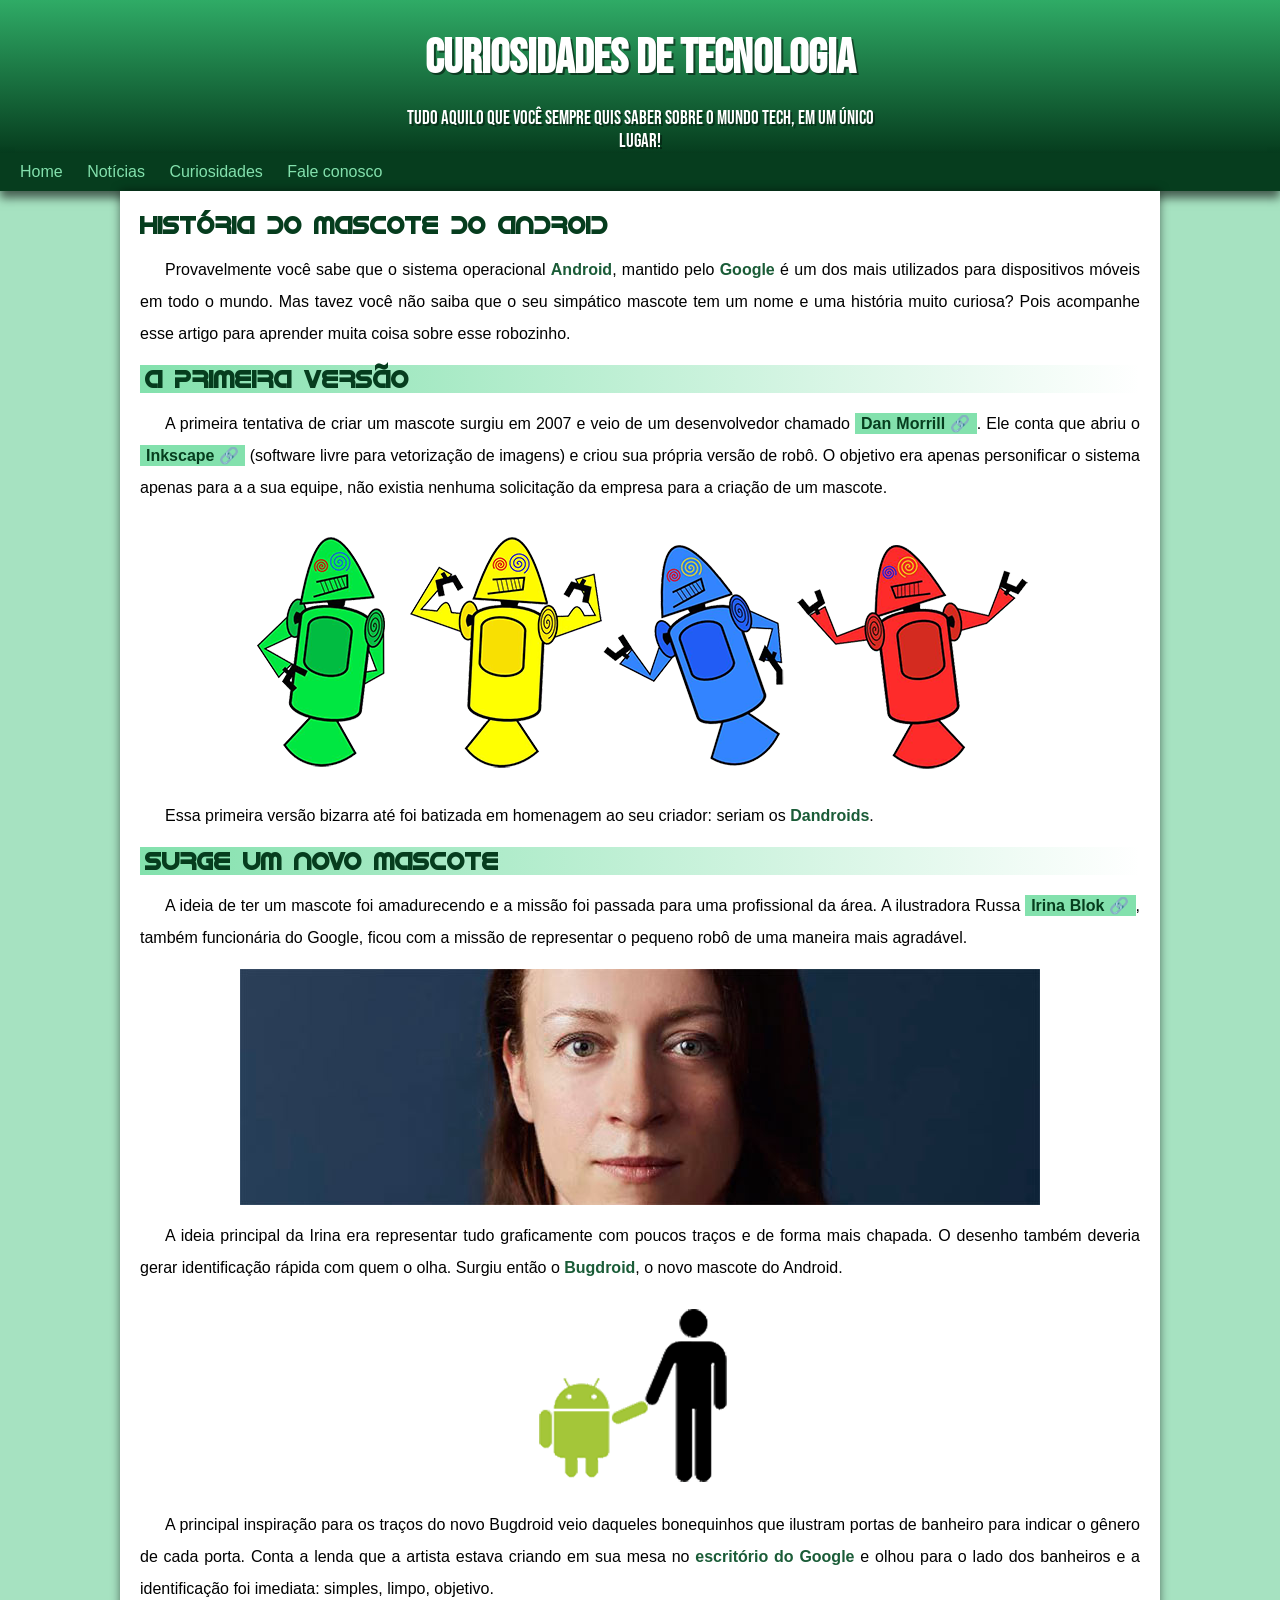
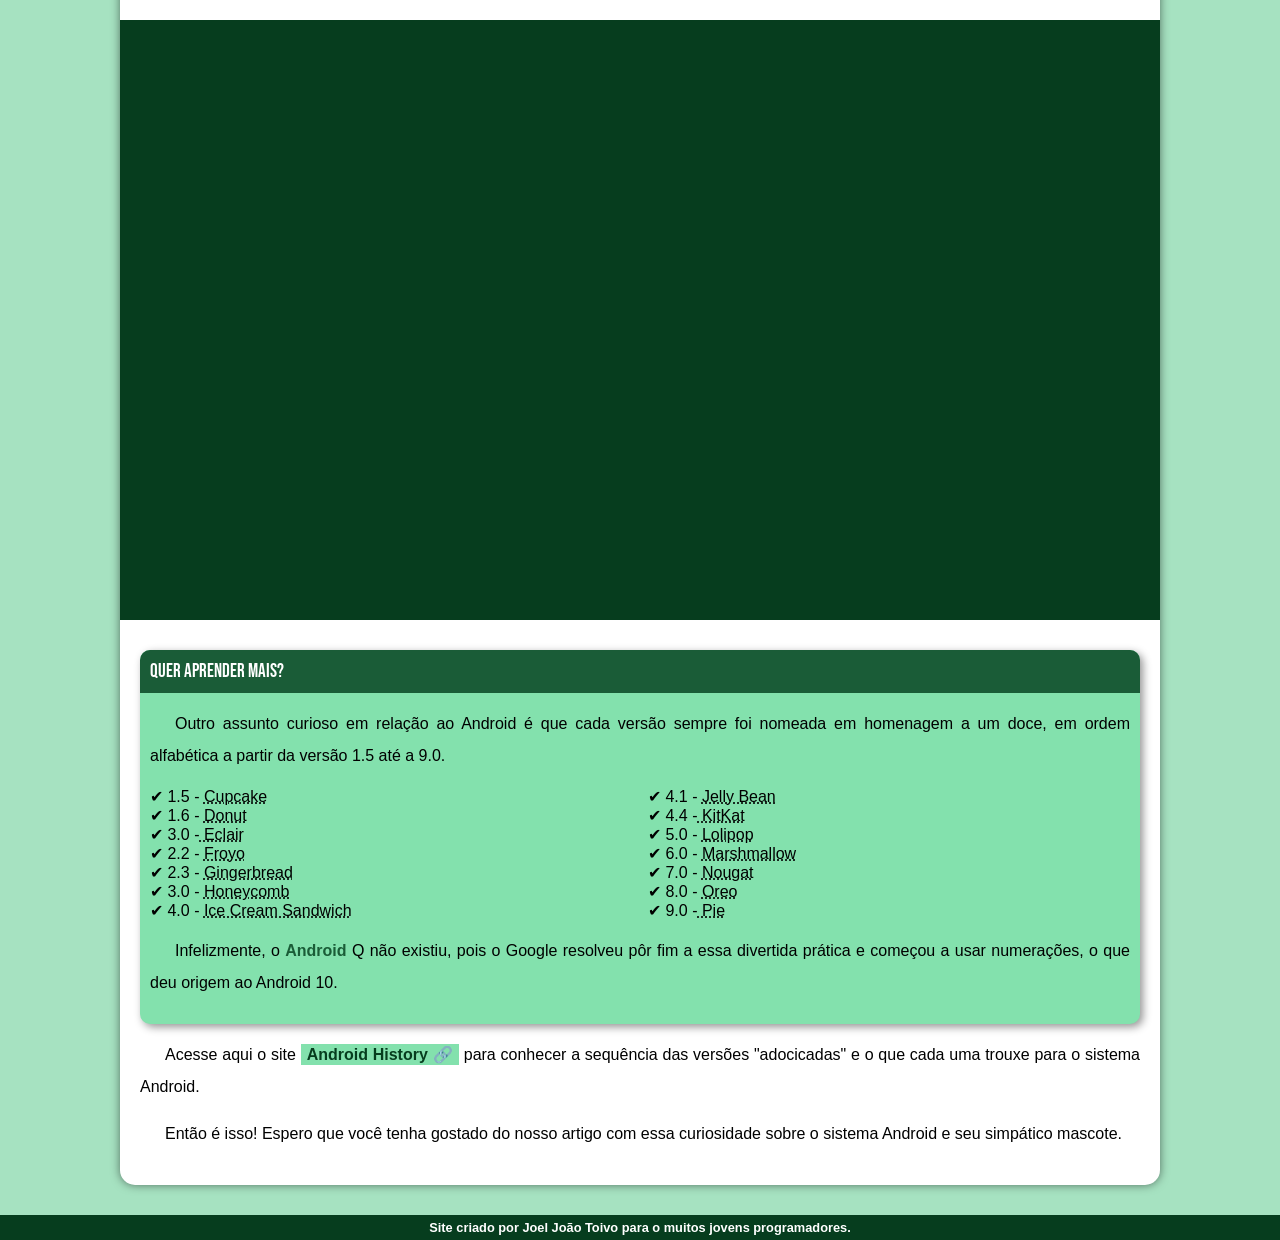
==== Projecto android.html @ 7ff04c75 "Site historia android" ====
<!DOCTYPE html>
<html lang="pt">
<head>
    <meta charset="UTF-8">
    <meta name="viewport" content="width=device-width, initial-scale=1.0">
    <title>Surgimento da mascote Android</title>
     <link rel="shortcut icon" href="imagens/favicon.ico" type="image/x-icon">
     <link rel="stylesheet" href="estilos/android.css">

        <link rel="preconnect" href="https://fonts.googleapis.com">
        <link rel="preconnect" href="https://fonts.gstatic.com" crossorigin>
        
        <link href="https://fonts.googleapis.com/css2?family=Bebas+Neue&display=swap" rel="stylesheet">
</head>
<body>
    <header>
        <h1>Curiosidades de Tecnologia</h1>
        <p>Tudo aquilo que você sempre quis saber sobre o mundo Tech, em um único lugar!</p>
    </header>
    <nav>
        <a href="#">Home</a>
        <a href="#">Notícias</a>
        <a href="#">Curiosidades</a>
        <a href="#">Fale conosco</a>
    </nav>

    <main>
        <article>
            <h1>História do Mascote do Android</h1>
        <p>
            Provavelmente você sabe que o sistema operacional <strong>Android</strong>, mantido pelo <strong>Google</strong> é um dos mais utilizados para dispositivos móveis em todo o mundo. Mas tavez você não saiba que o seu simpático mascote tem um nome e uma história muito curiosa? Pois acompanhe esse artigo para aprender muita coisa sobre esse robozinho.
       </p>

        <h2>A primeira versão</h2>

      

        <p>
            A primeira tentativa de criar um mascote surgiu em 2007 e veio de um desenvolvedor chamado <a href="https://androidcommunity.com/dan-morrill-shows-us-the-android-mascot-that-almost-was-20130103/" target="_blank" class="external">Dan Morrill</a>. Ele conta que abriu o <a href="  https://inkscape.org/" target="_blank" class="external">Inkscape</a> (software livre para vetorização de imagens) e criou sua própria versão de robô. O objetivo era apenas personificar o sistema apenas para a a sua equipe, não existia nenhuma solicitação da empresa para a criação de um mascote.</p>

          <picture>
            <source media="(max-width:670px )" srcset="imagens/dan-droids-pq.png">

            <img src="imagens/dan-droids.png" alt="primeiro mascote de android">
        </picture>

        <p>Essa primeira versão bizarra até foi batizada em homenagem ao seu criador: seriam os <strong>Dandroids</strong>.</p>

        <h2>Surge um novo mascote</h2>

        <p>A ideia de ter um mascote foi amadurecendo e a missão foi passada para uma profissional da área. A ilustradora Russa <a href="https://www.irinablok.com/android" target="_blank" class="external">Irina Blok</a>, também funcionária do Google, ficou com a missão de representar o pequeno robô de uma maneira mais agradável.</p>
        <picture>
            <source media="(max-width:670px )" srcset="imagens/irina-blok-pq.jpg">

                    <img src="imagens/irina-blok.jpg" alt="criadora do mascote android">
        </picture>

        <p>A ideia principal da Irina era representar tudo graficamente com poucos traços e de forma mais chapada. O desenho também deveria gerar identificação rápida com quem o olha. Surgiu então o <strong>Bugdroid</strong>, o novo mascote do Android.</p>

        <img src="imagens/bugdroid.png" id="media" alt="bag do android">

        <p>A principal inspiração para os traços do novo Bugdroid veio daqueles bonequinhos que ilustram portas de banheiro para indicar o gênero de cada porta. Conta a lenda que a artista estava criando em sua mesa no <strong>escritório do Google</strong> e olhou para o lado dos banheiros e a identificação foi imediata: simples, limpo, objetivo.</p>

        
        <div class="video">
            <iframe width="560" height="315" src="https://www.youtube.com/embed/l2UDgpLz20M?si=lxjDxp0FZe5an9zk" title="YouTube video player" frameborder="0" allow="accelerometer; autoplay; clipboard-write; encrypted-media; gyroscope; picture-in-picture; web-share" referrerpolicy="strict-origin-when-cross-origin" allowfullscreen></iframe>
        </div>

   <aside>
    
     <h3>Quer aprender mais?</h3>
    <p>Outro assunto curioso em relação ao Android é que cada versão sempre foi nomeada em homenagem a um doce, em ordem alfabética a partir da versão 1.5 até a 9.0.</p>
    <ul>
        
        <li>1.5 - <abbr title="Bolo de Copo">Cupcake</abbr></li>
        <li>1.6 - <abbr title="Resquinha">Donut</abbr></li>
        <li>3.0 -<abbr title="Bomba"> Eclair</abbr></li>
        <li>2.2 - <abbr title="Iogurte Congelado">Froyo</abbr></li>
        <li>2.3 - <abbr title="Biscoito de Gengibre">Gingerbread</abbr></li>
        <li>3.0 - <abbr title="Favo de Mel">Honeycomb</abbr></li>
         <li>4.0 - <abbr title="Sanduche de Survete">Ice Cream Sandwich
         </abbr></li>
        <li>4.1 - <abbr title="Jujuba">Jelly Bean</abbr></li>
        <li>4.4 -<abbr title="Kitkat"> KitKat</abbr></li>
        <li>5.0 - <abbr title="Pirulito">Lolipop</abbr></li>
        <li>6.0 - <abbr title="Marshmallow">Marshmallow</abbr></li>
        <li>7.0 - <abbr title="Torrono">Nougat</abbr></li>
        <li>8.0 - <abbr title="Oreo">Oreo</abbr></li>
        <li>9.0 -<abbr title="Torta"> Pie</abbr></li>
    </ul>
    <p>Infelizmente, o <strong>Android</strong> Q não existiu, pois o Google resolveu pôr fim a essa divertida prática e começou a usar numerações, o que deu origem ao Android 10.</p>
    </aside>

        <p>Acesse aqui o site <a href="https://www.android.com/intl/en_uk_history/" target="_blank" class="external">Android History</a> para conhecer a sequência das versões "adocicadas" e o que cada uma trouxe para o sistema Android.</p>
       

        <p>Então é isso! Espero que você tenha gostado do nosso artigo com essa curiosidade sobre o sistema Android e seu simpático mascote.</p>
        </article>
    </main>

    <footer>Site criado por <strong>Joel João Toivo</strong> para o muitos jovens programadores.</footer>
</body>
</html>
---- estilos/android.css ----
@charset "UTF-8";

@font-face {
    font-family:'android' ;
    src: url('../fontes/idroid.otf') format('opentype');
    font-weight: normal;
}
*{
    margin: 0px;
    padding: 0px;
}

:root{
    --core0:#c5ebd6;
    --core1:#83e1ad;
    --core2:#3ddc84;
    --core3:#2fab66;
    --core4:#1a5c37;
    --core5:#063d1e;

    --minha-fonte:arial,verdana,helvetica,sans-serif;
    --font-destaque:'bebas neue',cursive;
}
body{
    background-color:#a6e2c1;
    font-family: var(--minha-fonte);
}

header{
    color:white;
    background-image: linear-gradient(to bottom,var(--core3),var(--core5));
    font-family: "Bebas Neue", sans-serif;
    font-style: normal;
    font-weight: 100;
      min-height: 150px;
    text-align: center;
    
}

nav{
    background-color: var(--core5);
    padding: 10px;
    box-shadow: 0px 7px 9px #00000094;
   
}
nav >a{
    color: var(--core1);
    padding: 10px;
    text-decoration: none;
    font-weight: folder;
     border-radius: 5px;
     transition-duration: 0.5s;
     margin-bottom: 20px;
}

nav >a:hover{
    background-color: var(--core3);
    color: var(--core5);
    
   
}

main{
    min-width: 300px;
    max-width: 1000px;
    margin: auto;
    background-color: white;
    padding: 20px;
    box-shadow: 0px 0px 10px #00000080;
    margin-bottom: 30px;
    border-bottom-left-radius: 15px;
    border-bottom-right-radius: 15px;
}

main h1,h2{
    color: var(--core5);
    font-family: 'android';
}

footer{
    background-color: var(--core5);
    color: white;
    text-align: center;
    font-size: 0.8em;
    padding: 5px;
}

#media{
    max-width: 350px;
    display: block;
    margin: auto;
}

header >h1{
    padding-top: 30px;
    margin-bottom: 20px;
    font-size: 3em;
    text-shadow: 2px 2px 0px rgba(0, 0, 0, 0.479);

}

header>p{
    font-size: 1.2em;
    max-width:500px;
    margin: auto;
    text-shadow: 2px 2px 0px rgba(0, 0, 0, 0.397);

}

main p{
    margin: 15px 0px 15px 0px;
    text-align: justify;
    text-indent: 25px;
    line-height: 2em;
    font-size: 1em;
}

main strong{
    color: var(--core4);
    font-weight: bold;

}

main a{
    text-decoration: none;
    padding: 2px 6px;
    background-color: var(--core1);
    color: var(--core5);
    font-weight: bold;

}

main a:hover{
    text-decoration: underline;
    color: var(--core4);
}

main h2{
    background-image: linear-gradient(to right,var(--core1),transparent);
    text-indent: 5px;
}

img{
    margin: auto;
    display: block;
}

footer {
    color: white;
    font-weight: bold;
    text-decoration: none;
}

footer>strong:hover{
    text-decoration: underline;
    color: var(--core1);
}

aside{
    background-color: var(--core1);
    padding: 10px;
    border-radius: 10px;
    box-shadow: 3px 3px 8px rgba(0, 0, 0, 0.425);
}
aside>ul{
    list-style-type: '\2714\00A0';
    list-style-position: inside;
    columns: 2;
}
aside>h3{
    background-color: var(--core4);
    color: white;
    padding: 10px;
    margin: -10px -10px 0px -10px;
    border-radius: 10px 10px 0px 0px;
    font-family: var(--font-destaque);
    font-weight:normal ;
}

a.external::after{
    content: '\00A0\1F517';
}

div.video{
    background-color: var(--core5);
    position: relative;
    padding-bottom: 60%;
    margin: 0px -20px 30px -20px;
    
}

div.video>iframe{
    position: absolute;
    top: 5%;
    left: 5%;
    width:90% ;
    height:90% ;
}
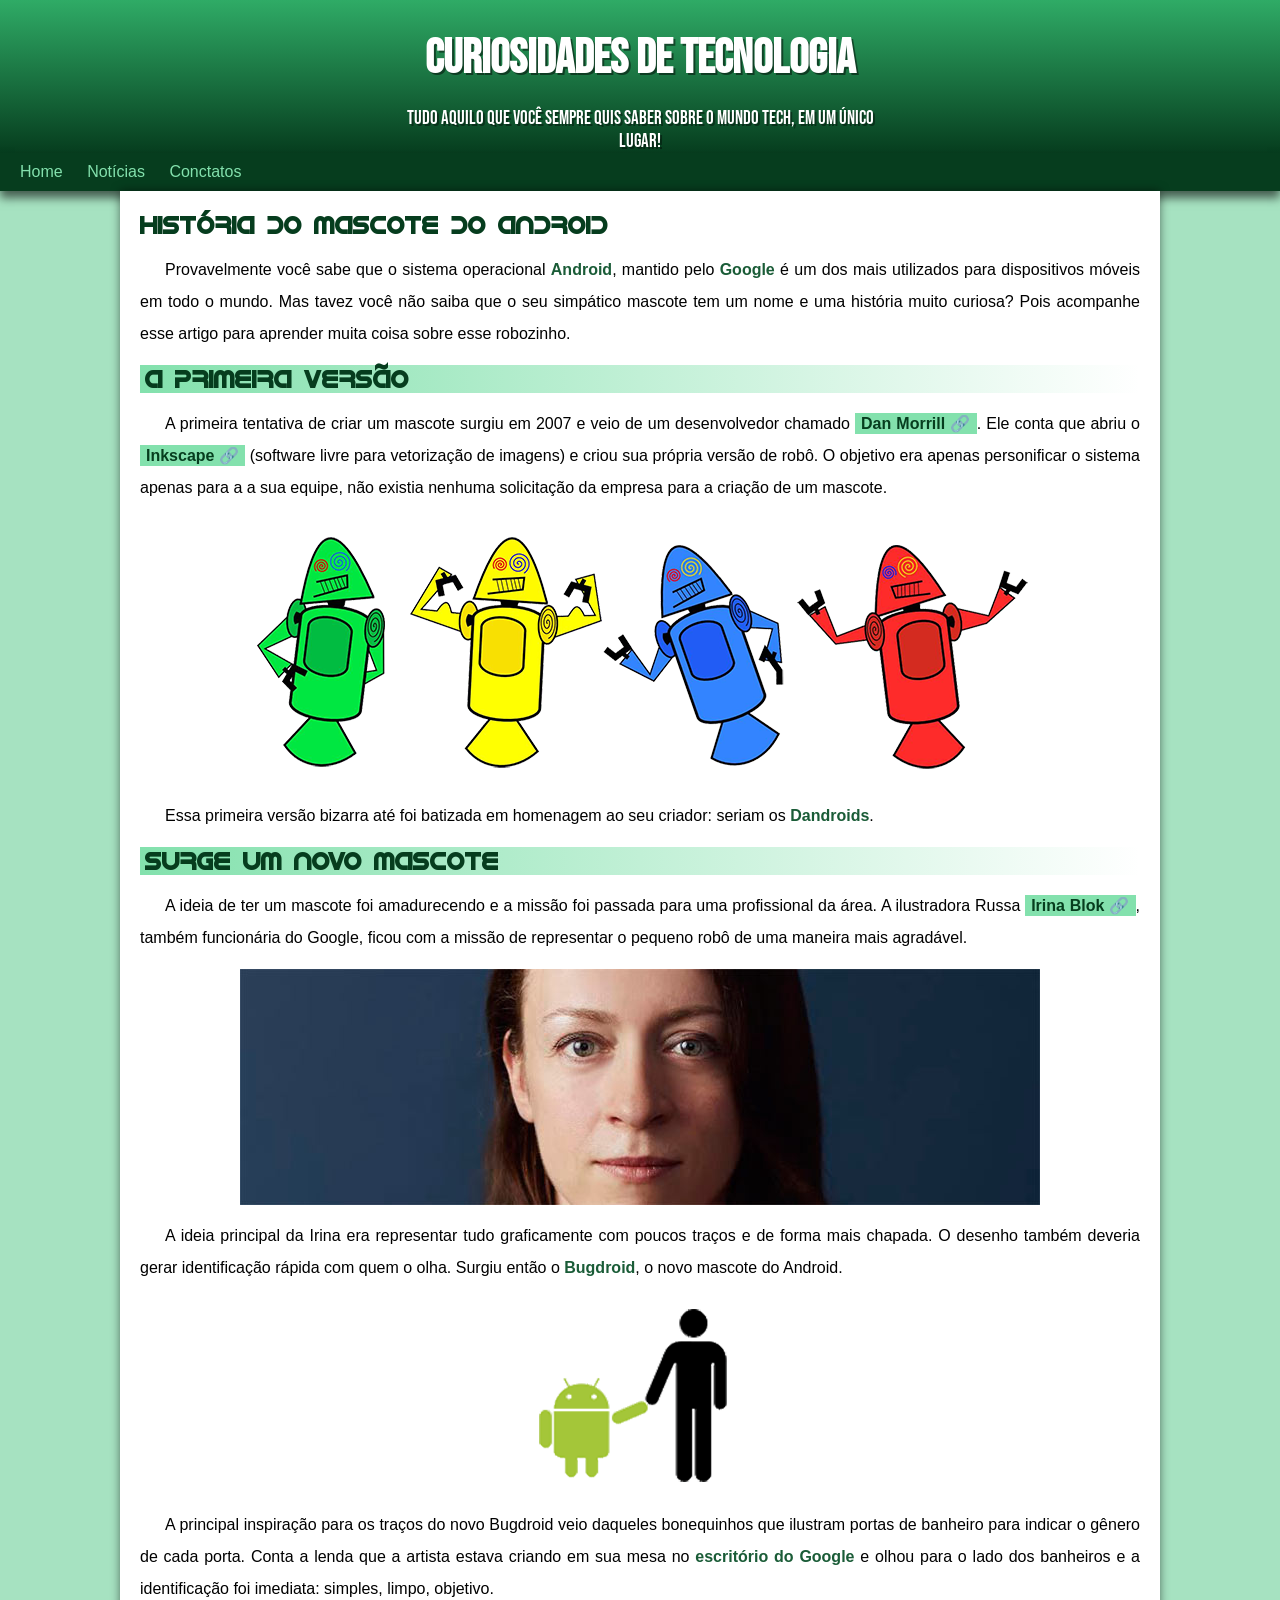
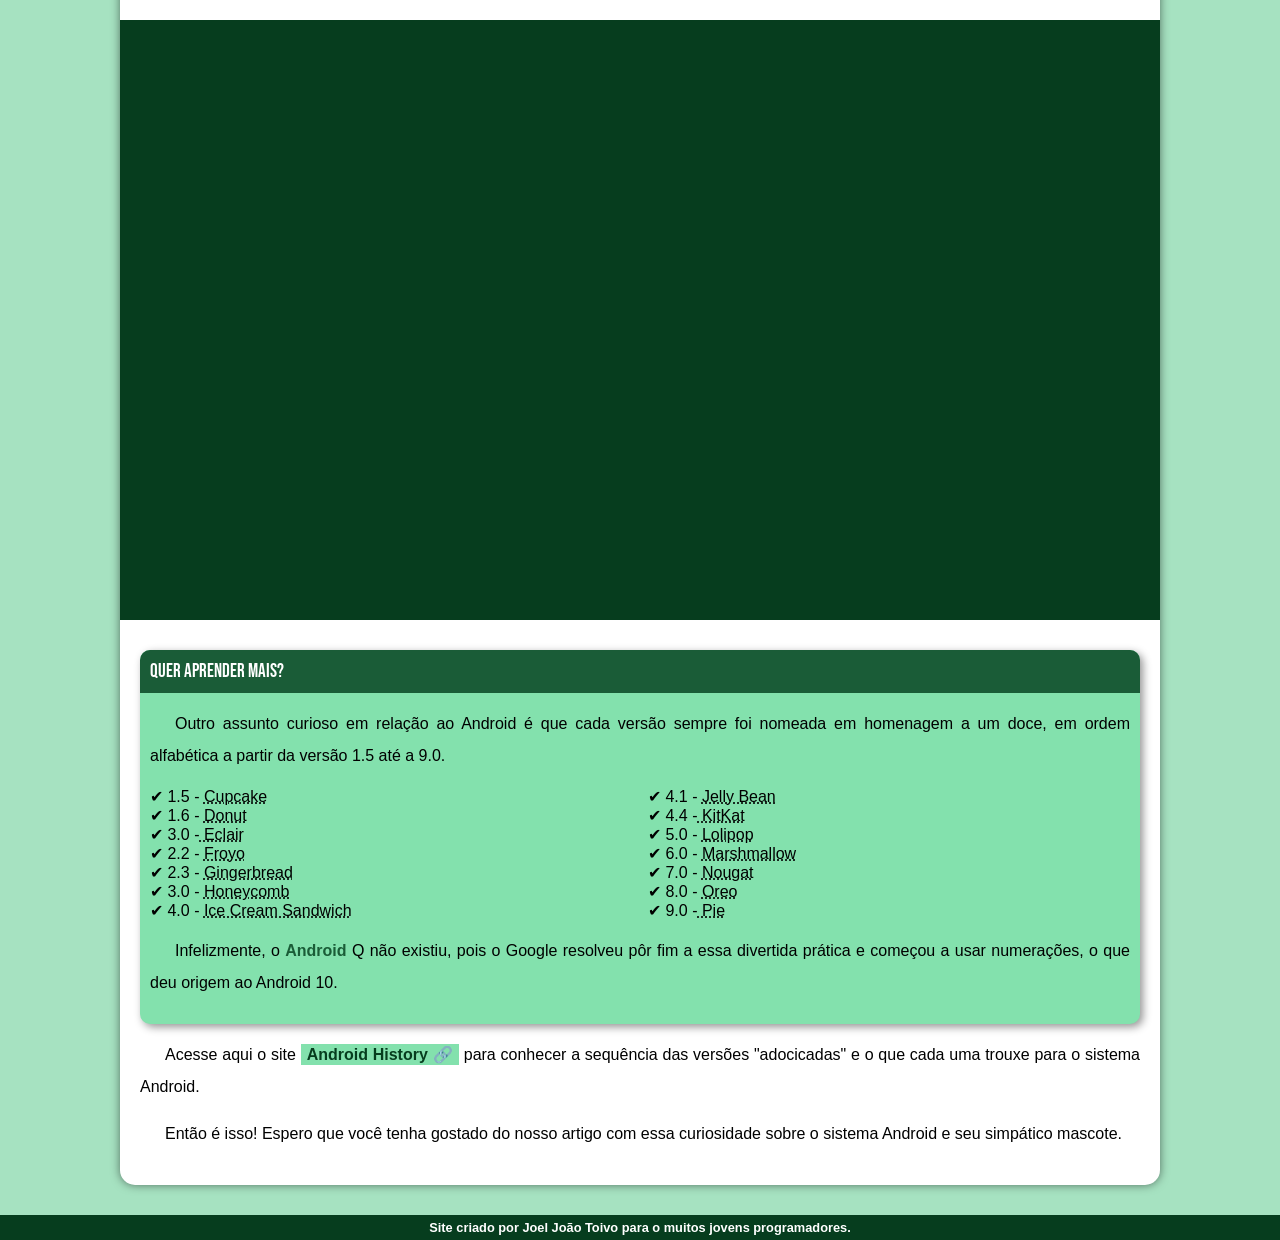
==== commit 31af420f: "Atualizações" ====
--- a/Projecto android.html
+++ b/Projecto android.html
@@ -20,8 +20,8 @@
     <nav>
         <a href="#">Home</a>
         <a href="#">Notícias</a>
-        <a href="#">Curiosidades</a>
-        <a href="#">Fale conosco</a>
+        <a href="#">Conctatos</a>
+        
     </nav>
 
     <main>
@@ -39,7 +39,7 @@
             A primeira tentativa de criar um mascote surgiu em 2007 e veio de um desenvolvedor chamado <a href="https://androidcommunity.com/dan-morrill-shows-us-the-android-mascot-that-almost-was-20130103/" target="_blank" class="external">Dan Morrill</a>. Ele conta que abriu o <a href="  https://inkscape.org/" target="_blank" class="external">Inkscape</a> (software livre para vetorização de imagens) e criou sua própria versão de robô. O objetivo era apenas personificar o sistema apenas para a a sua equipe, não existia nenhuma solicitação da empresa para a criação de um mascote.</p>
 
           <picture>
-            <source media="(max-width:670px )" srcset="imagens/dan-droids-pq.png">
+            <source media="(max-width:824px )" srcset="imagens/dan-droids-pq.png">
 
             <img src="imagens/dan-droids.png" alt="primeiro mascote de android">
         </picture>
@@ -50,7 +50,7 @@
 
         <p>A ideia de ter um mascote foi amadurecendo e a missão foi passada para uma profissional da área. A ilustradora Russa <a href="https://www.irinablok.com/android" target="_blank" class="external">Irina Blok</a>, também funcionária do Google, ficou com a missão de representar o pequeno robô de uma maneira mais agradável.</p>
         <picture>
-            <source media="(max-width:670px )" srcset="imagens/irina-blok-pq.jpg">
+            <source media="(max-width:824px )" srcset="imagens/irina-blok-pq.jpg">
 
                     <img src="imagens/irina-blok.jpg" alt="criadora do mascote android">
         </picture>
